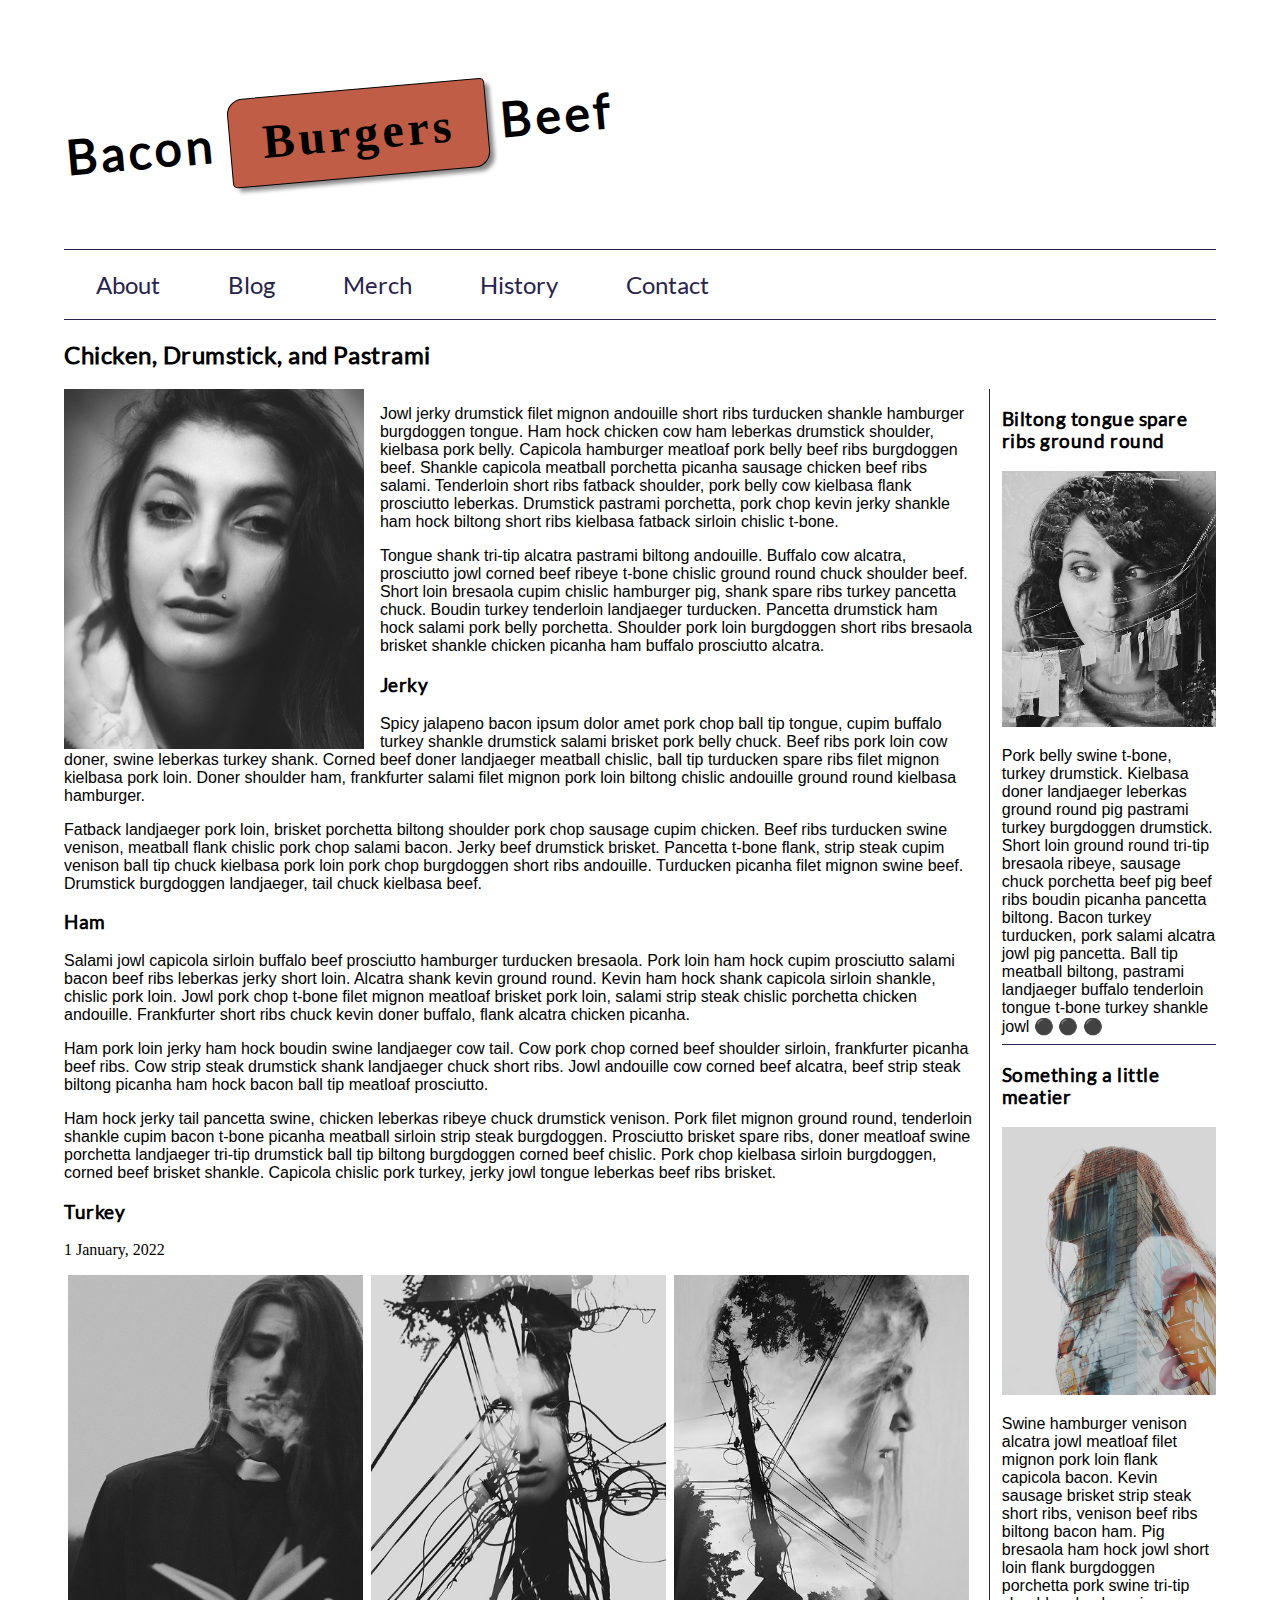
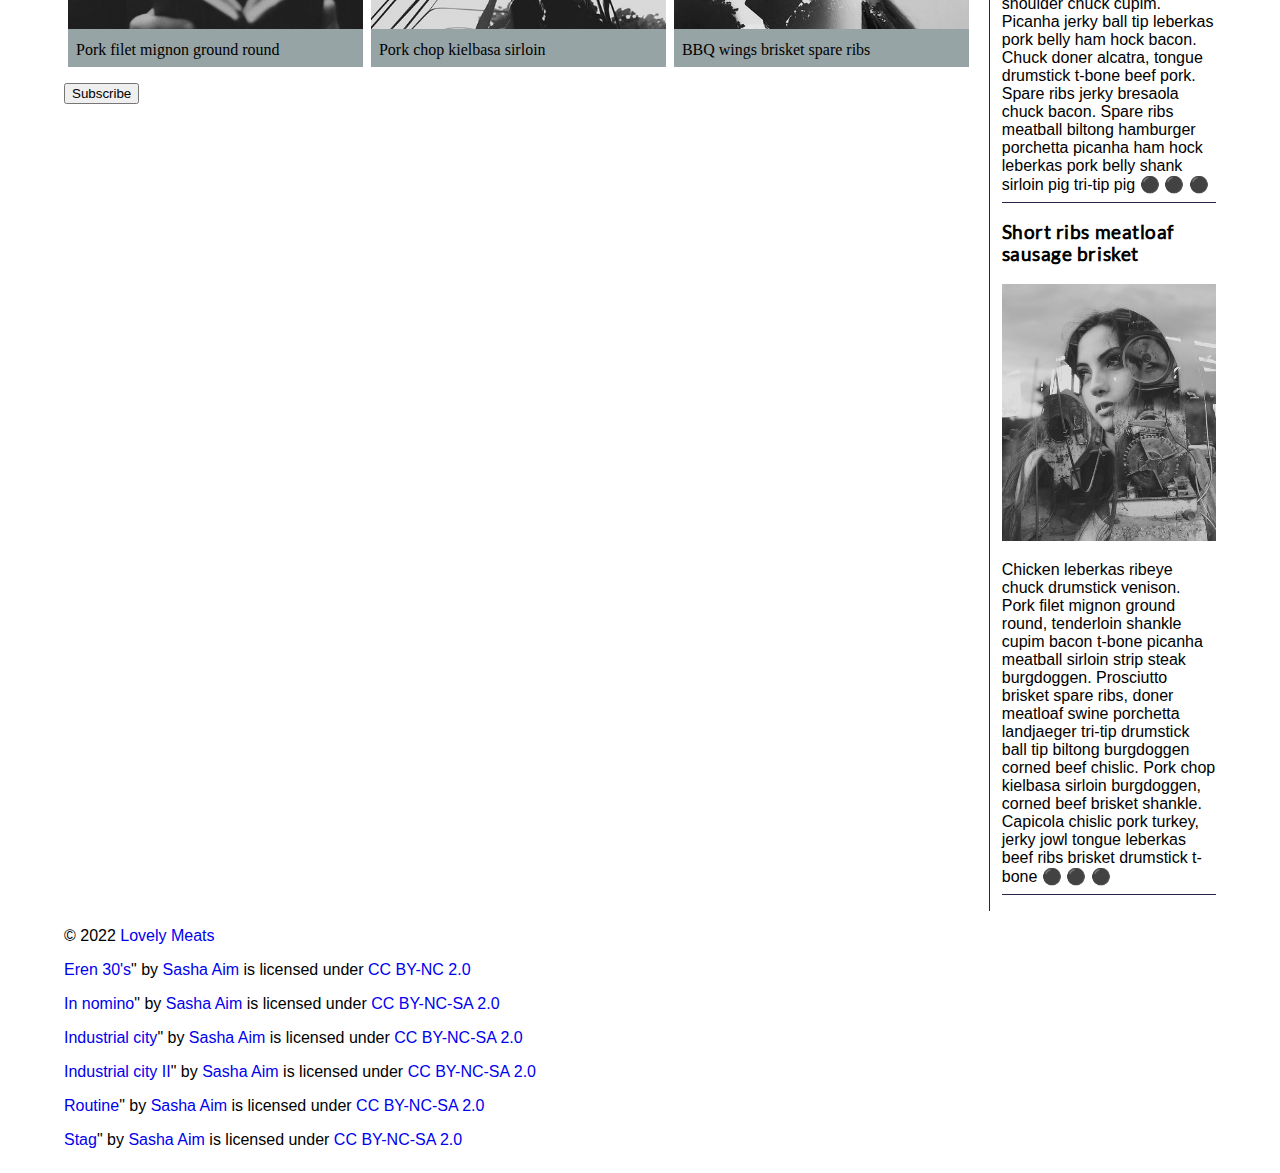
==== blog/index.html @ ea255340 "Lets talk about meat" ====
<!DOCTYPE html>
<html lang="en">
    <head>
        <meta charset="utf-8">
        <meta name="viewport" content="width=device-width, initial-scale=1.0">
        
        <meta name="Kayla Guerrero" content="All About Meat">
        <!-- DONE Use a meta tag to designate yourself as the author of the page -->
        
        
        <title>Let's Talk About Meat</title>
       <!-- DONE Give your page a title. -->
        
        <link rel="stylesheet" type="text/css" href="css/style.css">
        <!-- DONE Add the link element to tell the browser what file to use for style information. -->
        
    </head>
    <body>
        <header>
            <h1>Bacon <span class="highlight">Burgers</span> Beef</h1>
            <!-- DONE Add a level 1 heading to display three words. Use a span element to highlight the second word. Apply a class attribute with a value of "highlight" to the opening span tag. -->
        
        </header>   
    <nav>
        <a href="#">About</a>
        <a href="#">Blog</a>
        <a href="#">Merch</a>
        <a href="#">History</a>
        <a href="#">Contact</a>   
    </nav>    
    
    <!-- DONE Add a navigation menu with five (5) links using the labels About, Blog, Merch, History, and Contact. Use the "#" symbol for your href values. -->
        
        <main>
            
            <h2>Chicken, Drumstick, and Pastrami</h2>
           <!-- DONE Add a level 2 heading -->
            
            <!-- Add a class attribute with a value of "main-section" to the opening section tag below. -->
            
            <section class="main-section">
                <article>
                    
                    <figure>
                        <img class="article-image" src="images/eren-30s.jpg" alt="lady dreaming about meat">
                    </figure>

                    <!-- DONE Create a figure that contains one (1) image; then, add a class attribute with a value of "article-image" to the opening figure tag. -->
                    
                    <p>Jowl jerky drumstick filet mignon andouille short ribs turducken shankle hamburger burgdoggen tongue. Ham hock chicken cow ham leberkas drumstick shoulder, kielbasa pork belly. Capicola hamburger meatloaf pork belly beef ribs burgdoggen beef. Shankle capicola meatball porchetta picanha sausage chicken beef ribs salami. Tenderloin short ribs fatback shoulder, pork belly cow kielbasa flank prosciutto leberkas. Drumstick pastrami porchetta, pork chop kevin jerky shankle ham hock biltong short ribs kielbasa fatback sirloin chislic t-bone.</p>

                    <p>Tongue shank tri-tip alcatra pastrami biltong andouille. Buffalo cow alcatra, prosciutto jowl corned beef ribeye t-bone chislic ground round chuck shoulder beef. Short loin bresaola cupim chislic hamburger pig, shank spare ribs turkey pancetta chuck. Boudin turkey tenderloin landjaeger turducken. Pancetta drumstick ham hock salami pork belly porchetta. Shoulder pork loin burgdoggen short ribs bresaola brisket shankle chicken picanha ham buffalo prosciutto alcatra.</p>

                    <h3>Jerky</h3>
                   <!-- DONE After the closing figure tag, add two (2) paragraphs of text; then, add a level 3 heading. -->
                                        
                   <p>Spicy jalapeno bacon ipsum dolor amet pork chop ball tip tongue, cupim buffalo turkey shankle drumstick salami brisket pork belly chuck. Beef ribs pork loin cow doner, swine leberkas turkey shank. Corned beef doner landjaeger meatball chislic, ball tip turducken spare ribs filet mignon kielbasa pork loin. Doner shoulder ham, frankfurter salami filet mignon pork loin biltong chislic andouille ground round kielbasa hamburger.</p>

                    <p>Fatback landjaeger pork loin, brisket porchetta biltong shoulder pork chop sausage cupim chicken. Beef ribs turducken swine venison, meatball flank chislic pork chop salami bacon. Jerky beef drumstick brisket. Pancetta t-bone flank, strip steak cupim venison ball tip chuck kielbasa pork loin pork chop burgdoggen short ribs andouille. Turducken picanha filet mignon swine beef. Drumstick burgdoggen landjaeger, tail chuck kielbasa beef.</p>

                    <h3>Ham</h3>
                    <!-- DONE After the closing heading tag, add two (2) additional paragrahs of text and another level 3 heading. -->
                                        
                    
                    <p>Salami jowl capicola sirloin buffalo beef prosciutto hamburger turducken bresaola. Pork loin ham hock cupim prosciutto salami bacon beef ribs leberkas jerky short loin. Alcatra shank kevin ground round. Kevin ham hock shank capicola sirloin shankle, chislic pork loin. Jowl pork chop t-bone filet mignon meatloaf brisket pork loin, salami strip steak chislic porchetta chicken andouille. Frankfurter short ribs chuck kevin doner buffalo, flank alcatra chicken picanha.</p>
                    
                    <p>Ham pork loin jerky ham hock boudin swine landjaeger cow tail. Cow pork chop corned beef shoulder sirloin, frankfurter picanha beef ribs. Cow strip steak drumstick shank landjaeger chuck short ribs. Jowl andouille cow corned beef alcatra, beef strip steak biltong picanha ham hock bacon ball tip meatloaf prosciutto.</p>
                    
                    <p>Ham hock jerky tail pancetta swine, chicken leberkas ribeye chuck drumstick venison. Pork filet mignon ground round, tenderloin shankle cupim bacon t-bone picanha meatball sirloin strip steak burgdoggen. Prosciutto brisket spare ribs, doner meatloaf swine porchetta landjaeger tri-tip drumstick ball tip biltong burgdoggen corned beef chislic. Pork chop kielbasa sirloin burgdoggen, corned beef brisket shankle. Capicola chislic pork turkey, jerky jowl tongue leberkas beef ribs brisket.</p>

                    <h3>Turkey</h3>
                    <!-- DONE After the closing heading tag, add three (3) paragraphs of text. -->
                    
                    <time datetime="2023-01-01">1 January, 2022</time>
                    <!-- DONE Use the time element with a datetime attribute to display a date after the last paragrpah is closed. -->
                    
                    
                    <!-- DONE Add a class attribute with a value of "subsection" to the opening section tag below. -->
                    
                    
                    <section class="subsection">
                        
                    
                        <!-- Between the two section tags, create three (3) figures, each with one (1) image and one (1) figcaption. -->
                    <figure>
                        <img src="images/in-nomino.jpg" alt="Looking up meat recipes">
                        <figcaption>
                            Pork filet mignon ground round
                        </figcaption>
                    </figure>

                    <figure>
                        <img src="images/industrial-city-2.jpg" alt="In deep thought about meat">
                        <figcaption>
                            Pork chop kielbasa sirloin 
                        </figcaption>
                    </figure>

                    <figure>
                        <img src="images/industrial-city.jpg" alt="Thinking about BBQ wings">
                        <figcaption>
                            BBQ wings brisket spare ribs
                        </figcaption>
                     </figure>
                    </section>
                    
                    
                    <button>Subscribe</button>
                    <!-- DONE Create a Subscribe button between the closing section and closing article tags. -->

                
                </article>
                <aside>
                    
                    <h3>Biltong tongue spare ribs ground round</h3>
                    <img src="images/routine.jpg" alt="Thinking about steak"> 
                    <p>Pork belly swine t-bone, turkey drumstick. Kielbasa doner landjaeger leberkas ground round pig pastrami turkey burgdoggen drumstick. Short loin ground round tri-tip bresaola ribeye, sausage chuck porchetta beef pig beef ribs boudin picanha pancetta biltong. Bacon turkey turducken, pork salami alcatra jowl pig pancetta. Ball tip meatball biltong, pastrami landjaeger buffalo tenderloin tongue t-bone turkey shankle jowl <a class="expand" href="#">&#x26AB; &#x26AB; &#x26AB;</a></p>
                    <!-- DONE Add a level 3 heading, followed by an image and a paragraph. --> 
                    
                    <h3>Something a little meatier</h3>
                    <img src="images/stag.jpg" alt="Walking to get a burger">
                    <p>Swine hamburger venison alcatra jowl meatloaf filet mignon pork loin flank capicola bacon. Kevin sausage brisket strip steak short ribs, venison beef ribs biltong bacon ham. Pig bresaola ham hock jowl short loin flank burgdoggen porchetta pork swine tri-tip shoulder chuck cupim. Picanha jerky ball tip leberkas pork belly ham hock bacon. Chuck doner alcatra, tongue drumstick t-bone beef pork. Spare ribs jerky bresaola chuck bacon. Spare ribs meatball biltong hamburger porchetta picanha ham hock leberkas pork belly shank sirloin pig tri-tip pig <a class="expand" href="#">&#x26AB; &#x26AB; &#x26AB;</a></p>
                    <!-- DONEAdd another level 3 heading, followed by an image and a paragraph. -->
                    
                    <h3>Short ribs meatloaf sausage brisket</h3>
                    <img src="images/industrial.jpg" alt="In love with meatloaf">
                    <p>Chicken leberkas ribeye chuck drumstick venison. Pork filet mignon ground round, tenderloin shankle cupim bacon t-bone picanha meatball sirloin strip steak burgdoggen. Prosciutto brisket spare ribs, doner meatloaf swine porchetta landjaeger tri-tip drumstick ball tip biltong burgdoggen corned beef chislic. Pork chop kielbasa sirloin burgdoggen, corned beef brisket shankle. Capicola chislic pork turkey, jerky jowl tongue leberkas beef ribs brisket drumstick t-bone <a class="expand" href="#">&#x26AB; &#x26AB; &#x26AB;</a></p>
                    <!-- DONE You guesed it, add an additional level three heading, followed by an image and a paragraph -->
                    
                    
                    <!-- DONE Before continuing, add a hyperlink before the closing tags of the aside paragraphs that displays three circles. Use the "#" symbol as the href value, and inlcude a class attribute with the value of "expand". Note: The code to use for a cirle is:

                        &#x26AB;  

                    -->
                    
                    
                </aside>
            </section>
        </main>
        <footer> 
            <p class="copyright">&copy; 2022 <a href="mailto:ilovemeats@meatsrus.com">Lovely Meats</a></p>
            <!-- DONE Add a paragraph with the copyright and a link to an email address. --->
            
            <p> <a target="_blank" rel="noopener noreferrer" href="https://www.flickr.com/photos/38274965@N05/7979767535">Eren 30's</a>" by <a target="_blank" rel="noopener noreferrer" href="https://www.flickr.com/photos/38274965@N05">Sasha Aim</a> is licensed under <a target="_blank" rel="noopener noreferrer" href="https://creativecommons.org/licenses/by-nc/2.0/?ref=openverse">CC BY-NC 2.0 </a></p>
            
            <p> <a target="_blank" rel="noopener noreferrer" href="https://www.flickr.com/photos/38274965@N05/7979768687">In nomino</a>" by <a target="_blank" rel="noopener noreferrer" href="https://www.flickr.com/photos/38274965@N05">Sasha Aim</a> is licensed under <a target="_blank" rel="noopener noreferrer" href="https://creativecommons.org/licenses/by-nc-sa/2.0/?ref=openverse">CC BY-NC-SA 2.0 </a></p>

            <p> <a target="_blank" rel="noopener noreferrer" href="https://www.flickr.com/photos/38274965@N05/7979763983">Industrial city</a>" by <a target="_blank" rel="noopener noreferrer" href="https://www.flickr.com/photos/38274965@N05">Sasha Aim</a> is licensed under <a target="_blank" rel="noopener noreferrer" href="https://creativecommons.org/licenses/by-nc-sa/2.0/?ref=openverse">CC BY-NC-SA 2.0 </a></p>

            <p> <a target="_blank" rel="noopener noreferrer" href="https://www.flickr.com/photos/38274965@N05/7979763687">Industrial city II</a>" by <a target="_blank" rel="noopener noreferrer" href="https://www.flickr.com/photos/38274965@N05">Sasha Aim</a> is licensed under <a target="_blank" rel="noopener noreferrer" href="https://creativecommons.org/licenses/by-nc-sa/2.0/?ref=openverse">CC BY-NC-SA 2.0 </a></p>

            <p> <a target="_blank" rel="noopener noreferrer" href="https://www.flickr.com/photos/38274965@N05/7979764934">Routine</a>" by <a target="_blank" rel="noopener noreferrer" href="https://www.flickr.com/photos/38274965@N05">Sasha Aim</a> is licensed under <a target="_blank" rel="noopener noreferrer" href="https://creativecommons.org/licenses/by-nc-sa/2.0/?ref=openverse">CC BY-NC-SA 2.0 </a></p>

            <p> <a target="_blank" rel="noopener noreferrer" href="https://www.flickr.com/photos/38274965@N05/7979763485">Stag</a>" by <a target="_blank" rel="noopener noreferrer" href="https://www.flickr.com/photos/38274965@N05">Sasha Aim</a> is licensed under <a target="_blank" rel="noopener noreferrer" href="https://creativecommons.org/licenses/by-nc-sa/2.0/?ref=openverse">CC BY-NC-SA 2.0 </a></p>
    
            <!-- DONE Add a second paragraph with all of the text and links for attributing the images on the page. Make sure to use the "ideal" attribution from Creative Commons. -->
            
            
        </footer>
    </body>
</html>
---- blog/css/style.css ----
/* TO GET AN IDEA OF THE CSS YOU WILL LIKELY BE USING, SEE THE LISTS BELOW. */

        /* 
        
        Spacing 

            - padding (shorthand and/or specific properties like padding-bottom, etc.)

            - margin, (shorthand and/or specific properties like margin-top, etc.)

            - letter-spacing, word-spacing, line-height

            - width, max-width, min-width
            - height, max-height, min-height

        Typography 

            - font-family, font-size, font-style, font-weight

            - text-decoration, text-align

            - color

            - text-shadow, text-transform

        Box, Layout and Border 

            - border (shorthand and/or specific properties like border-top, border-bottom-radius, border-width, etc.)

            - box-shadow

            - display, float, align-items, align-content

            - grid-template-columns, grid-column-gap

            - transform

        Other

            - :nth()-child (to target specific child elements)

            - :focus, :hover, :active (to target link states)

            - @font-face or @import (to import typefaces)

        */


/* ------ START WRITING YOUR CODE BELOW ------ */

/*IMPORTED FONTS */

@font-face {
    font-family: "roboto-regular";
    src: url("../fonts/sans-serif/roboto-regular.ttf") format("truetype");
    font-weight: normal;
    font-size: normal;
}

@font-face {
    font-family: "ultra-regular";
    src: url("../fonts/serif/ultra-regular.ttf") format("truetype") ; 
    font-weight: normal;
    font-style: normal;
}

@font-face {
    font-family: "lato";
    src: url("../fonts/sans-serif/lato-regular.ttf") format("truetype") ; 
    font-weight: normal;
    font-style: normal;
}

/* TYPOGRAPHY */

p {
    font-family: roboto, Arial, sans-serif;
}

h1, h2, h3, h4 {
    font-family: lato, Helvetica, sans-serif; 
    letter-spacing: 0.0325rem;
}

h1{
    font-size: 3rem;
    letter-spacing: 0.25rem;
    transform: rotate(-5deg);
}

.highlight {
    display: inline-block;
    font-family: ultra, Georgia, serif;
    border: 1px solid black;
    padding: 1rem 2rem;
    border-radius: 0.3rem;
    border-top-left-radius: 1rem;
    border-bottom-right-radius: 1rem;
    background: #b6c1c3;
    background-color: #c05d46;
    box-shadow: 5px 5px 4px -1px #888;
}



/* GENERAL SETUP AND DEFAULTS */

* {
    box-sizing: border-box;
}

html {
    font-size:16px;
}

body {
    margin: 1.5rem auto;
    width:90%;
    min-width:56.25rem;
}

/* LAYOUT */

header{
    padding: 0.5rem 0rem 1rem 0rem;
}

nav{
    margin-top: 3rem;
}
.main-section {
    display: grid;
    grid-template-columns: 4fr 1fr;
    grid-gap: 1rem;
}

article {
    grid-column: 1 / 2;
    grid-row: 1;
}

aside {
    grid-column: 2 / 3;
    grid-row: 1;
    border-left: 1px solid #28234b;
    padding-left: 0.75rem;
}

aside p {
    border-bottom: 1px solid #28234b;
    padding-bottom: 0.5rem;
}

.subsection {
    display: flex;
}

/* IMAGES AND FIGURES */

img {
    width: 100%;
}

figure {
    margin: 0px;
}

.article-image {
    width: 33%;
    float: left;
    margin-right: 1rem;
}
.subsection {
    margin: 1rem 0rem
}
.subsection figure {
    margin: 0rem 0.25rem;
    background-color: #97A4A6;
}

.subsection figure figcaption {
padding: 0.5rem 0.5rem;
}

/* LINKS AND NAVIGATION */

a {
    text-decoration: none;
}

nav a {
    display: inline-block;
    padding: 1.25rem 2rem;
    font-size: 1.5rem;
    font-family: lato, Arial, sans-serif;
    color: #28234b;
}

nav {
    border-top: 1px solid #28234b;
    border-bottom: 1px solid #28234b;

}
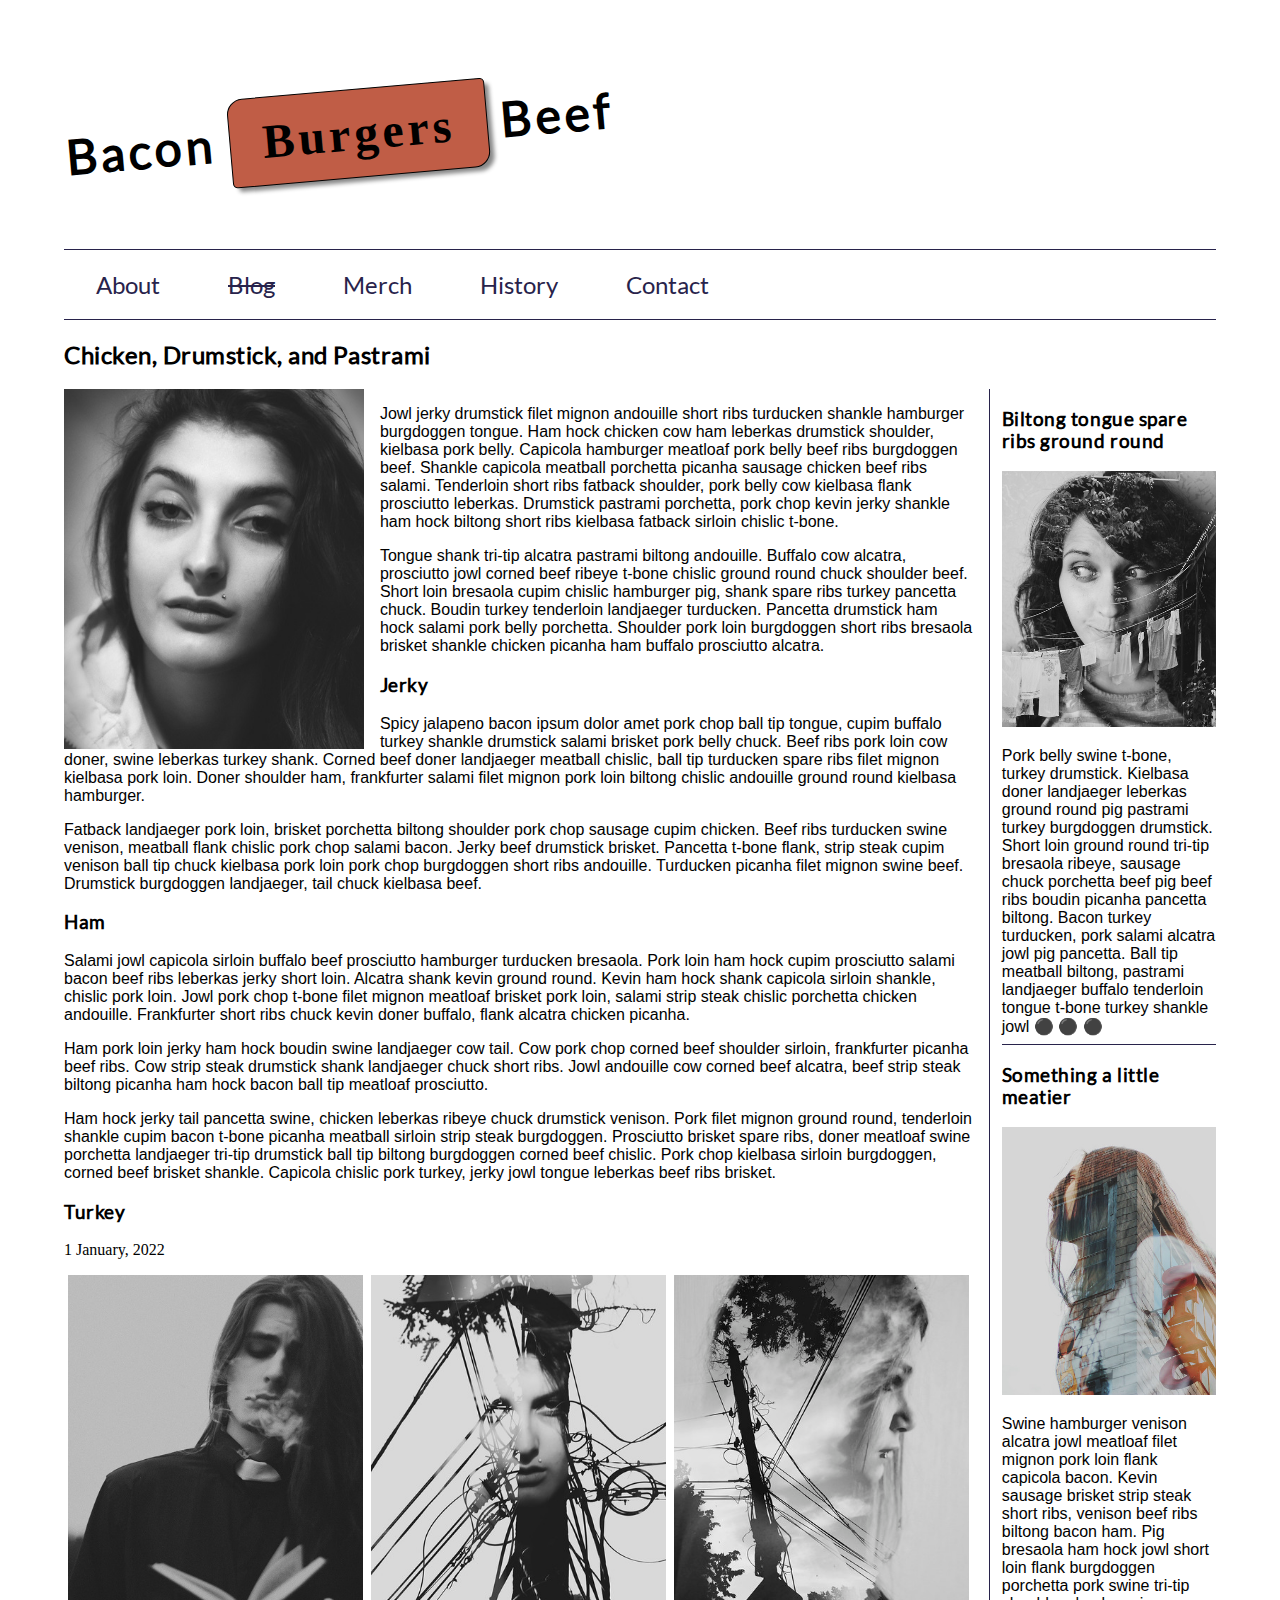
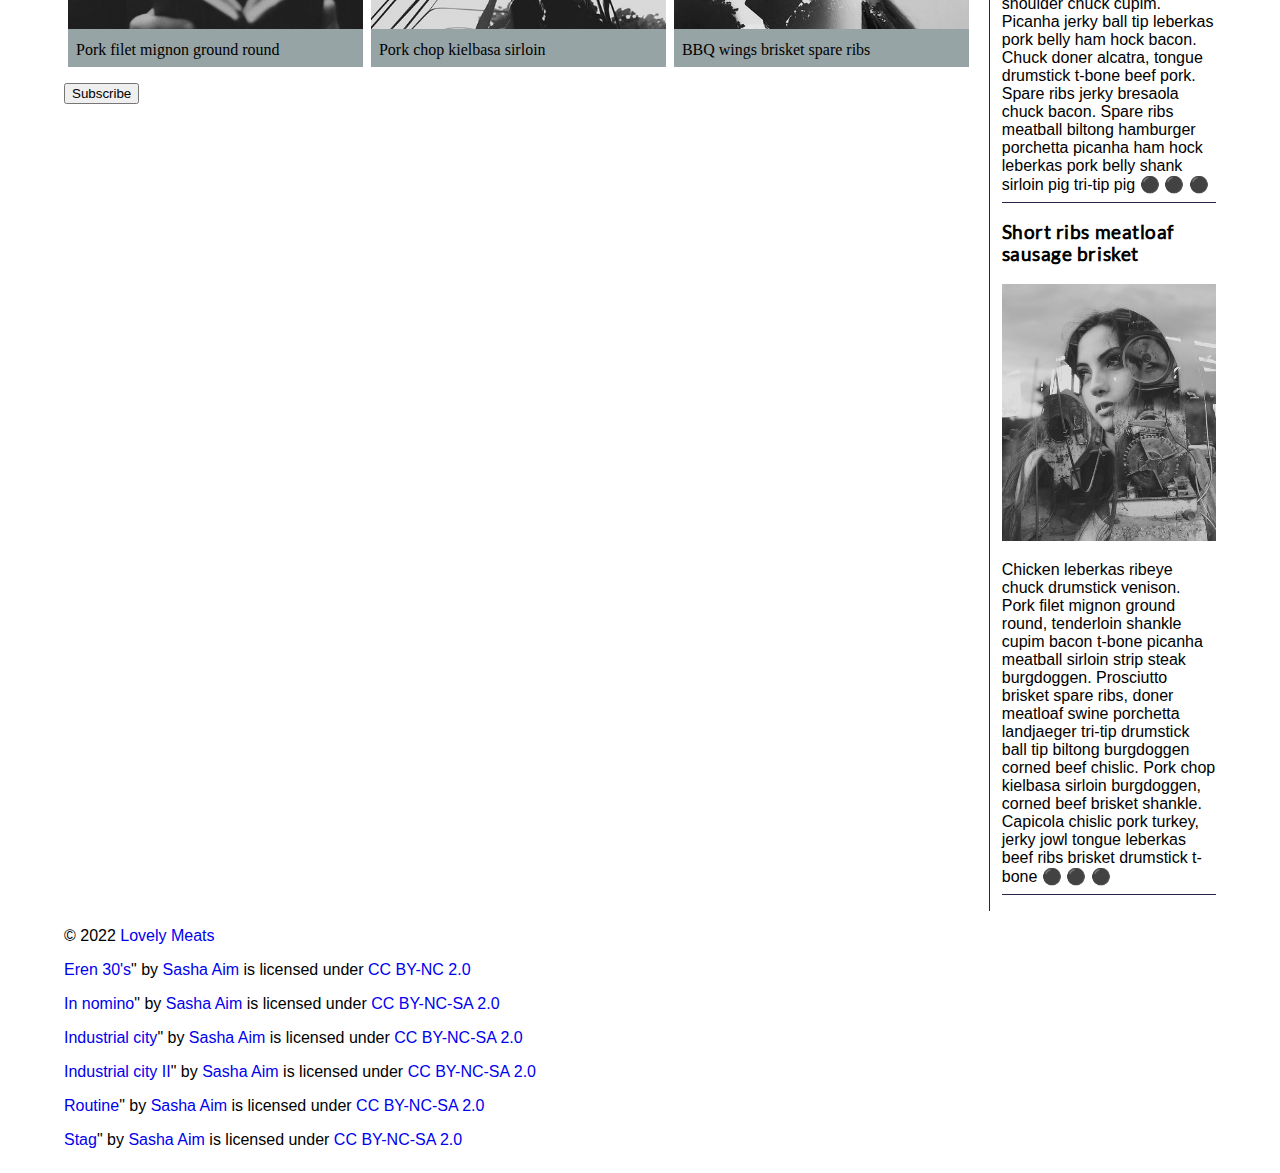
==== commit a6ccdbf2: "All about meats" ====
--- a/blog/index.html
+++ b/blog/index.html
@@ -23,7 +23,7 @@
         </header>   
     <nav>
         <a href="#">About</a>
-        <a href="#">Blog</a>
+        <a href="#"><strike>Blog</strike></a>
         <a href="#">Merch</a>
         <a href="#">History</a>
         <a href="#">Contact</a>   
--- a/blog/css/style.css
+++ b/blog/css/style.css
@@ -182,6 +182,7 @@
 padding: 0.5rem 0.5rem;
 }
 
+
 /* LINKS AND NAVIGATION */
 
 a {
